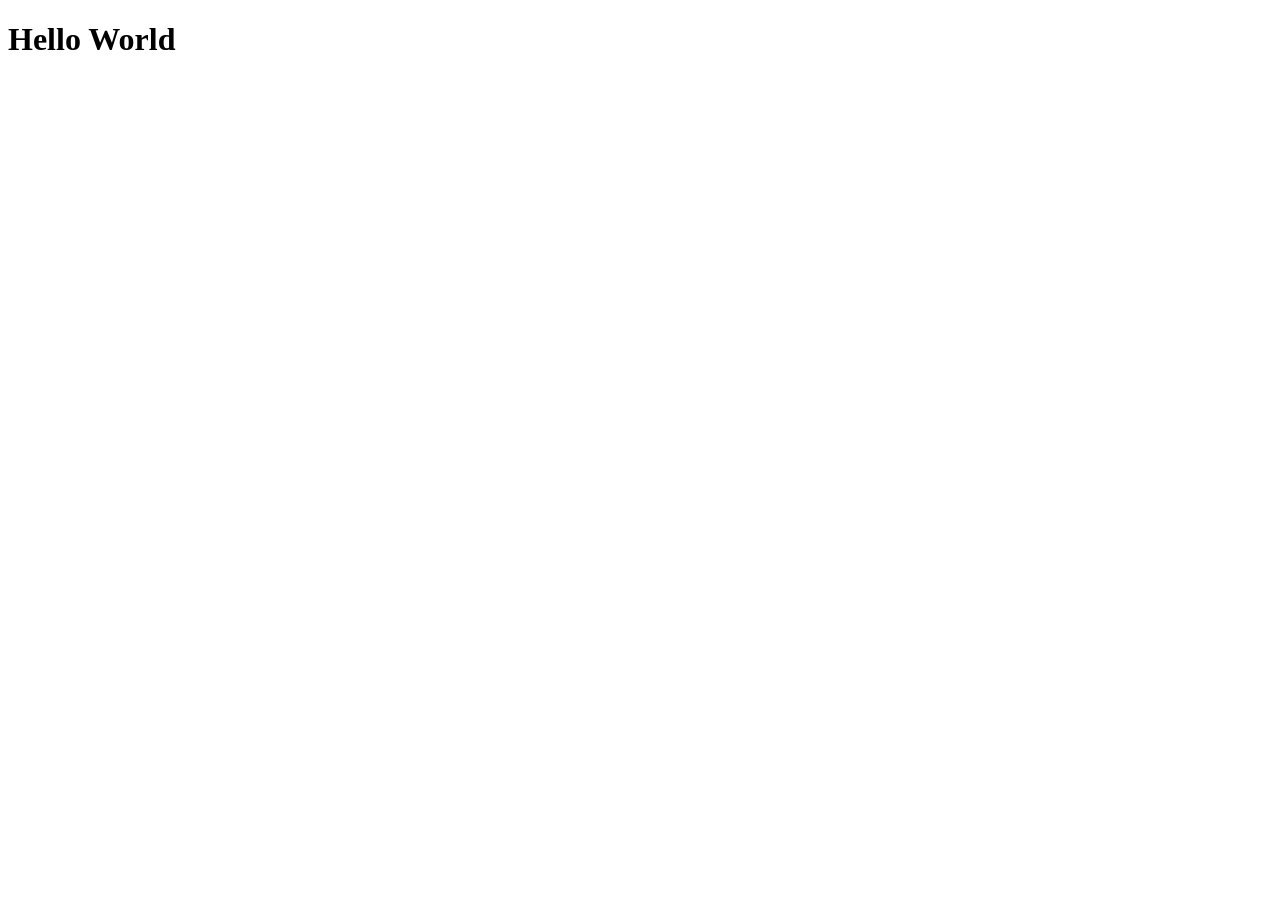
==== client/index.html @ 52c30cd9 "first commit" ====
<!DOCTYPE html>
<html lang="en">
<head>
    <meta charset="UTF-8">
    <meta name="viewport" content="width=device-width, initial-scale=1.0">
    <link rel="stylesheet" href="css/style.css">
    <title>Document</title>
</head>
<body>
    <p><h1>
        Hello World
    </h1></p>
</body>
</html>
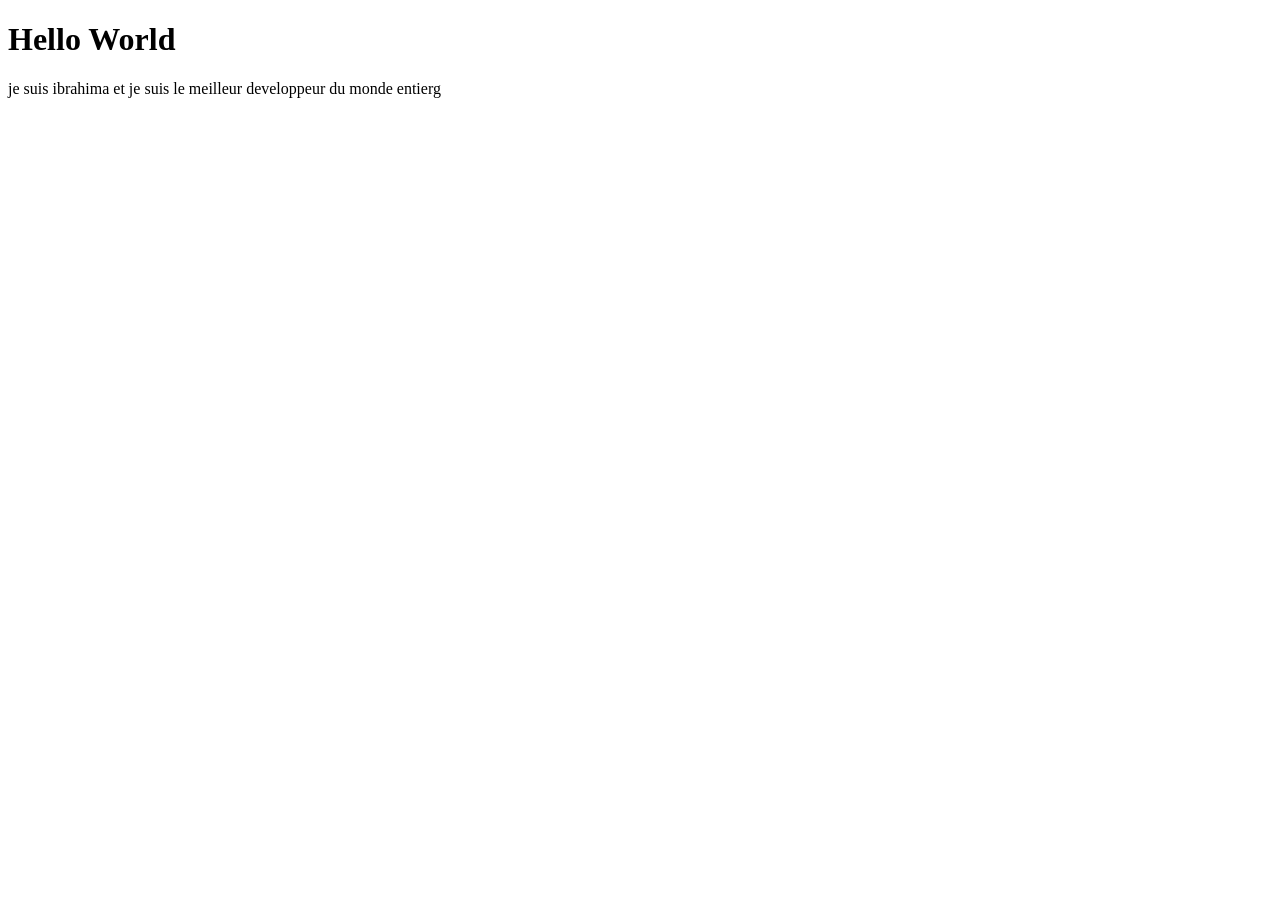
==== commit 64e21df0: "test" ====
--- a/client/index.html
+++ b/client/index.html
@@ -10,5 +10,6 @@
     <p><h1>
         Hello World
     </h1></p>
+    <P>je suis ibrahima et je suis le meilleur developpeur du monde entierg</P>
 </body>
 </html>
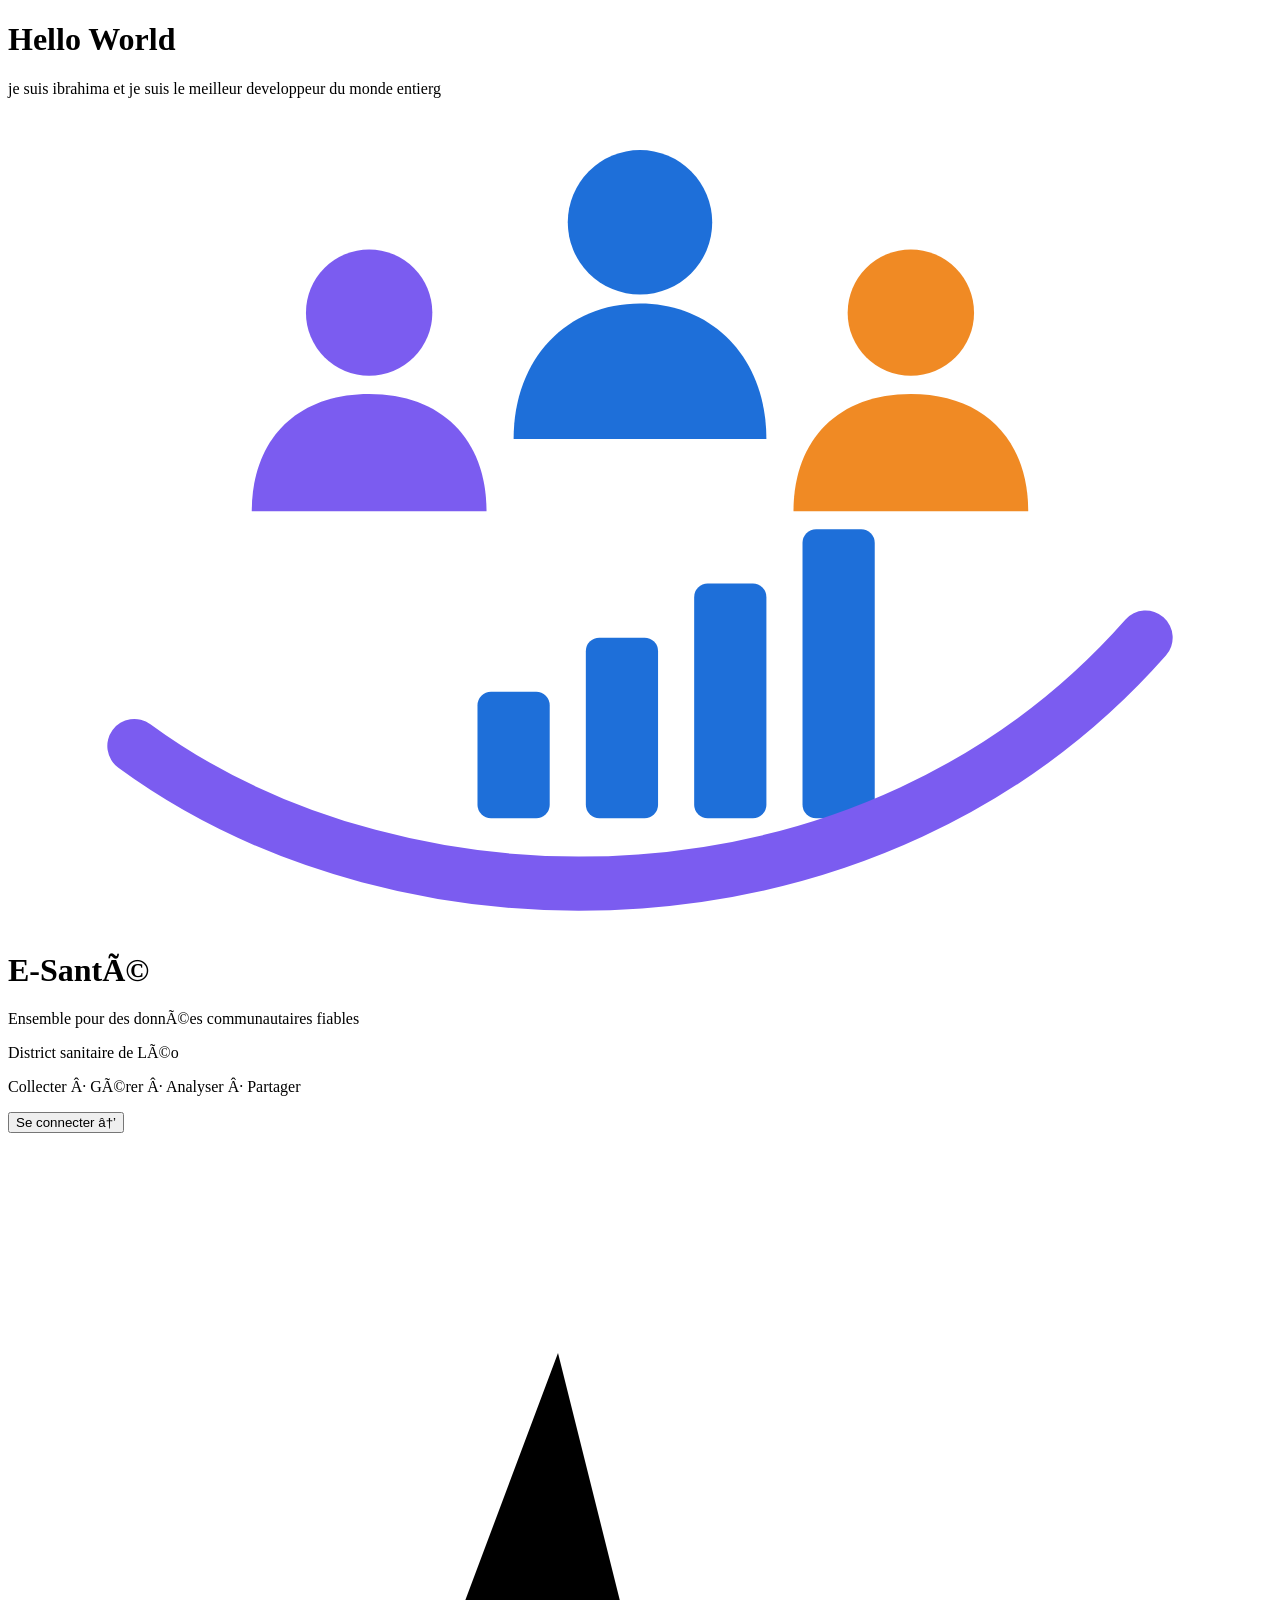
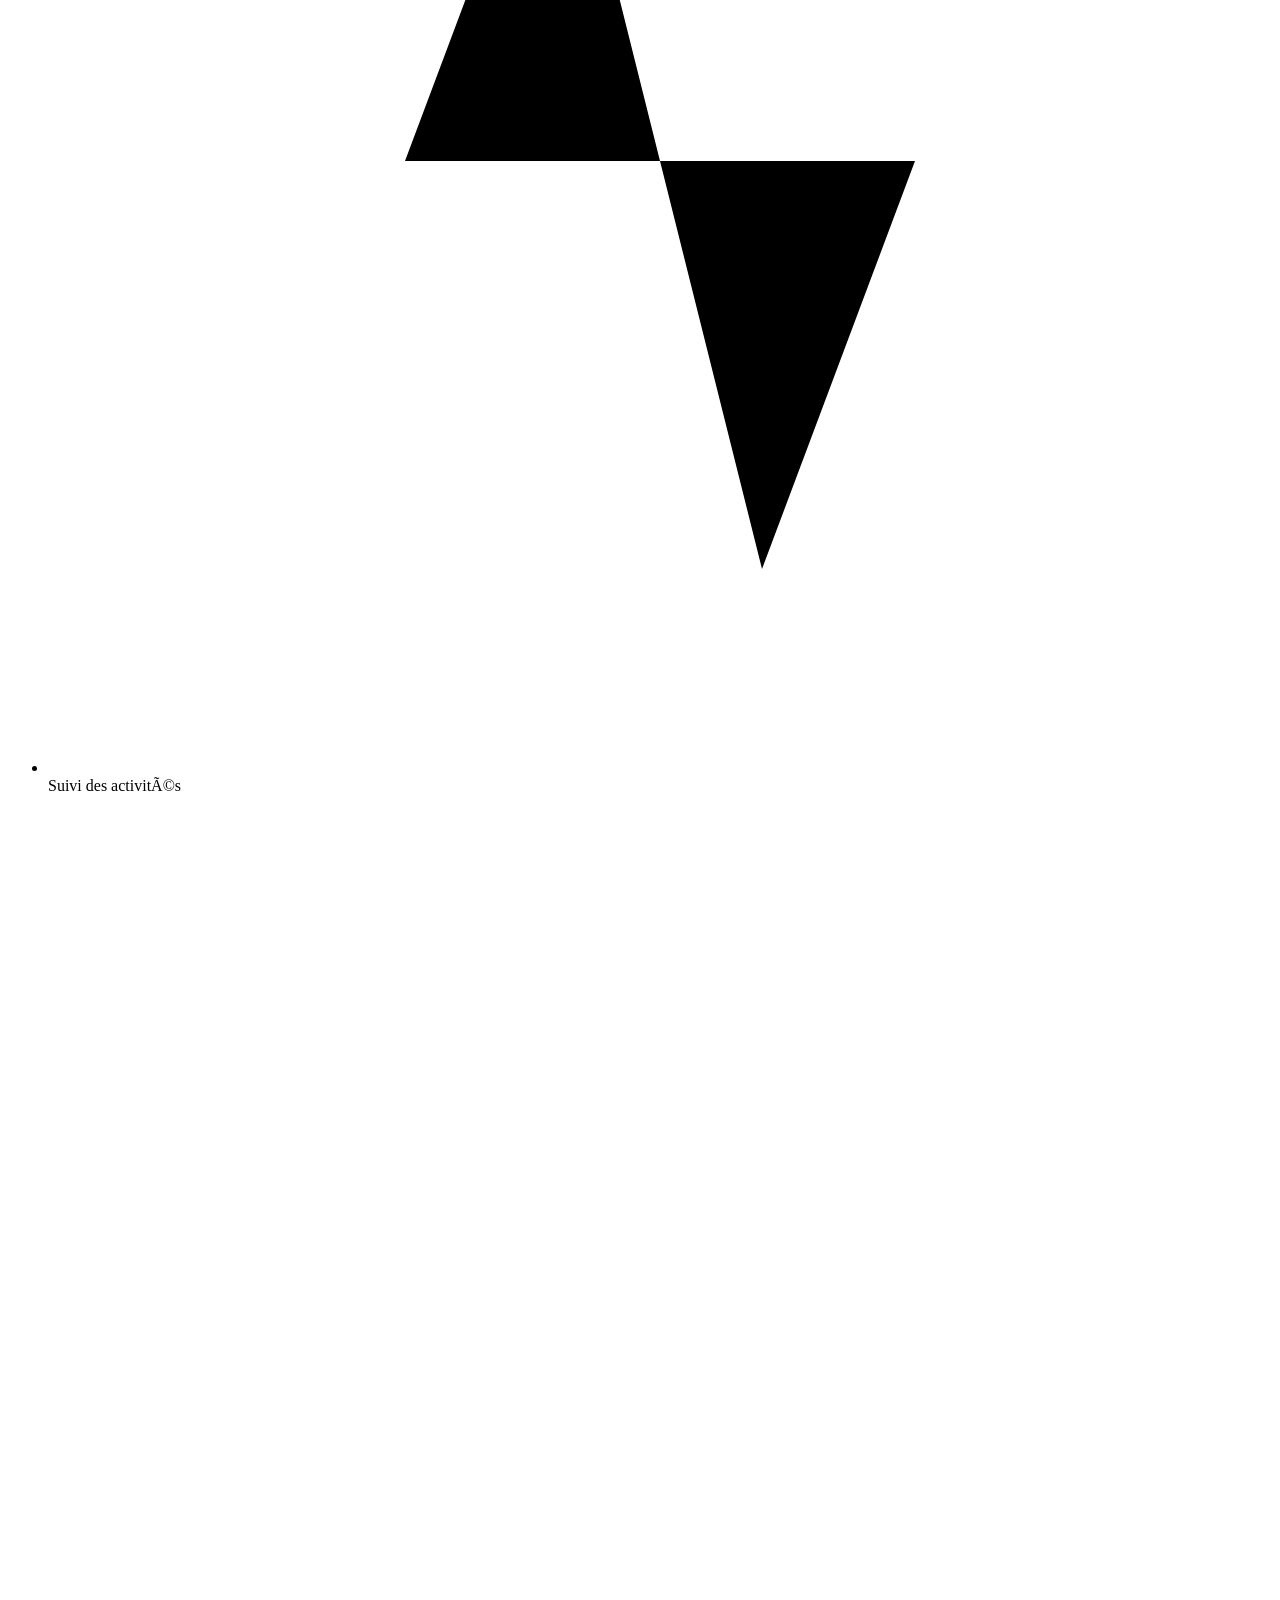
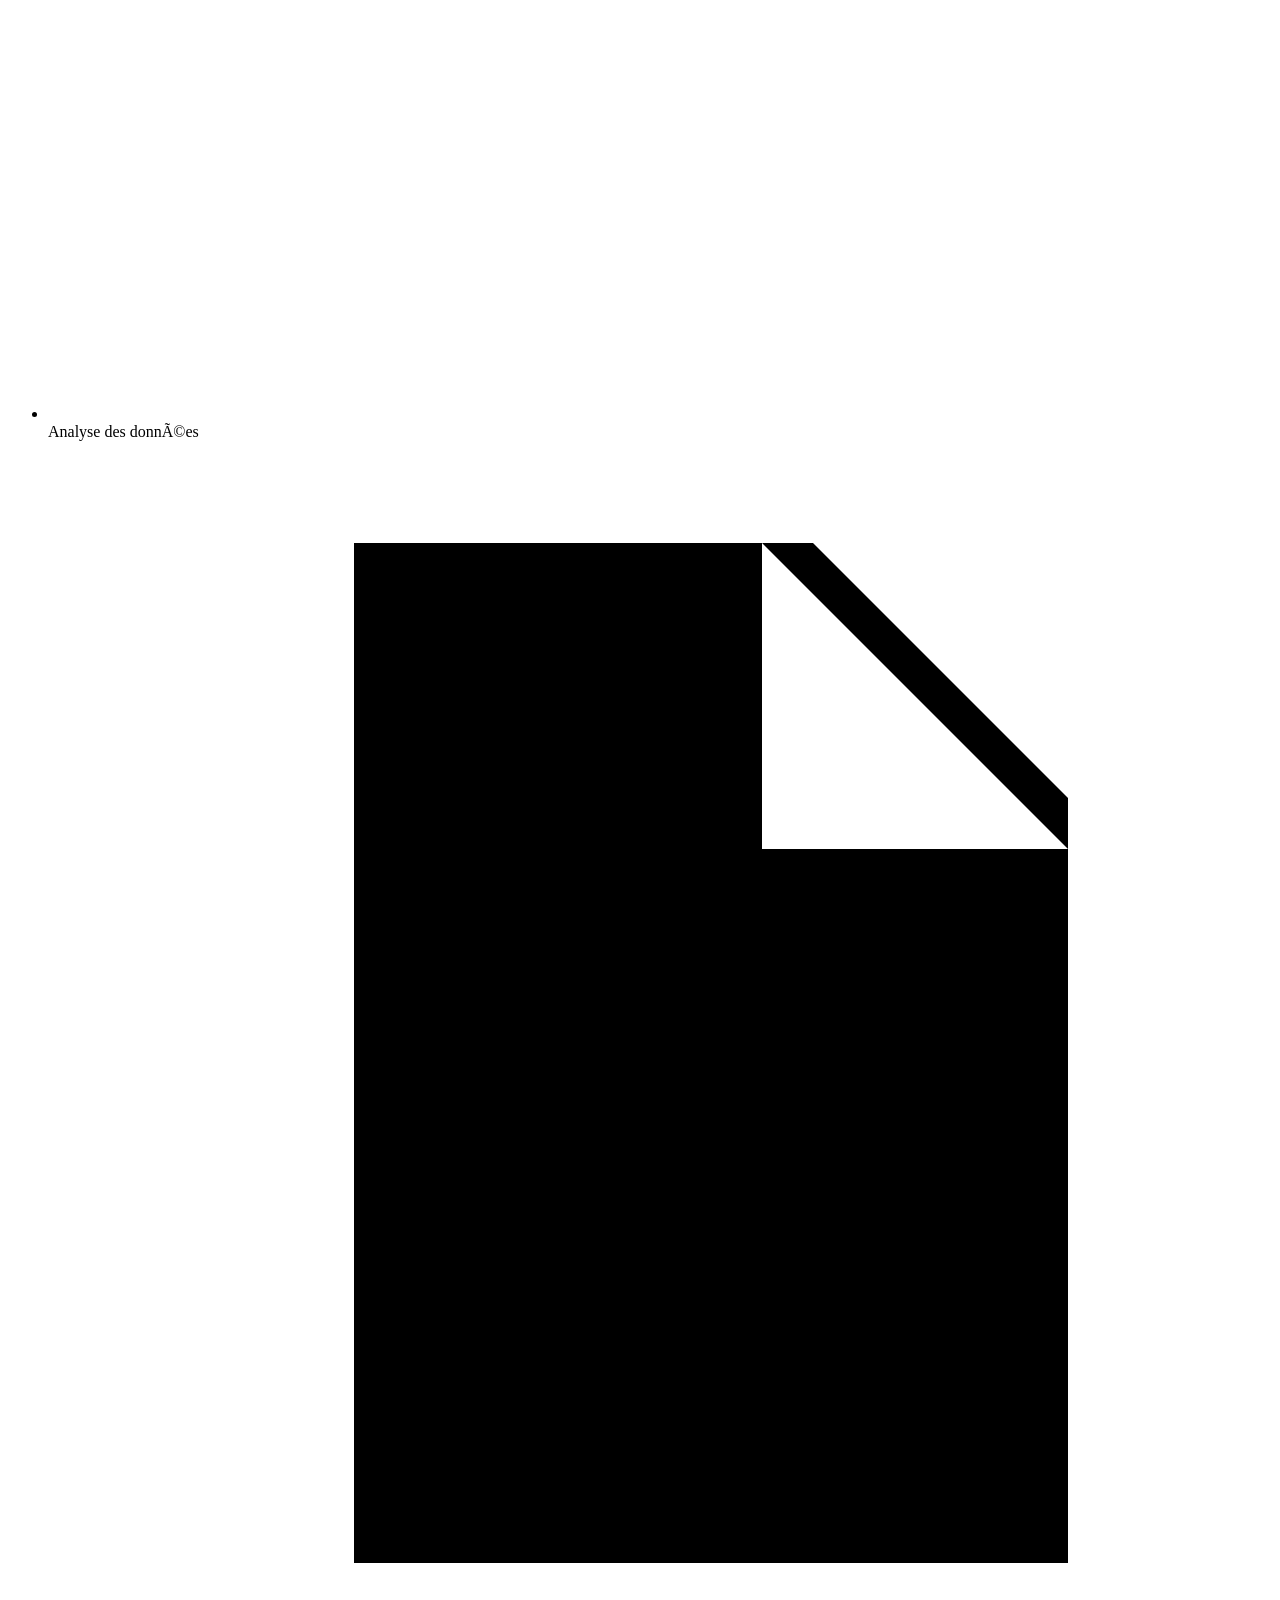
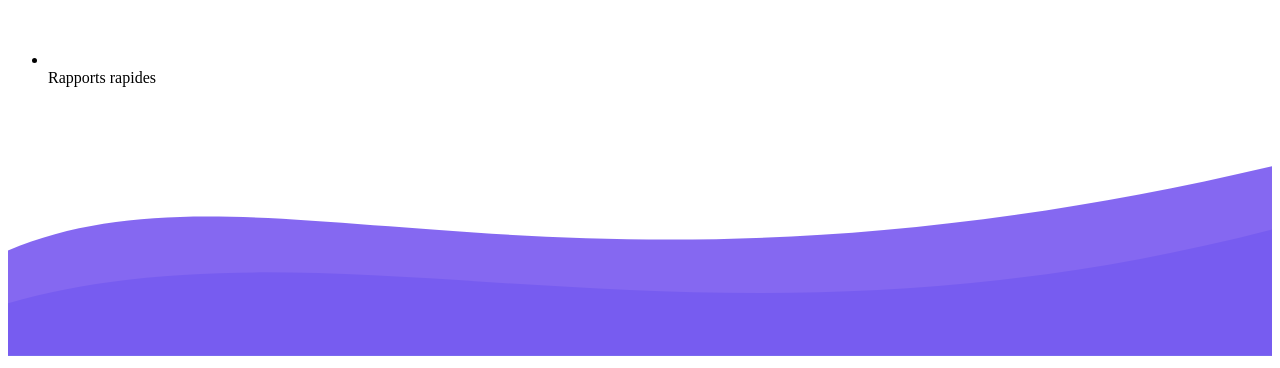
==== commit 75211b28: "Conception du backend et reste des api" ====
--- a/client/index.html
+++ b/client/index.html
@@ -1,15 +1,85 @@
-<!DOCTYPE html>
-<html lang="en">
+﻿<!DOCTYPE html>
+<html lang="fr">
 <head>
-    <meta charset="UTF-8">
-    <meta name="viewport" content="width=device-width, initial-scale=1.0">
-    <link rel="stylesheet" href="css/style.css">
-    <title>Document</title>
+  <meta charset="UTF-8">
+  <meta name="viewport" content="width=device-width, initial-scale=1.0">
+  <title>E-SantÃ© | Connexion</title>
+  <meta name="theme-color" content="#0b3a6e">
+  <link rel="stylesheet" href="/css/style.css">
 </head>
 <body>
     <p><h1>
         Hello World
     </h1></p>
     <P>je suis ibrahima et je suis le meilleur developpeur du monde entierg</P>
+  <div class="page">
+
+    <!-- Colonne image (photo : client/img/agent.jpg) -->
+    <section class="visuel" aria-hidden="true"></section>
+
+    <!-- Colonne connexion -->
+    <main class="panneau">
+      <div class="contenu">
+
+        <svg class="logo" viewBox="0 0 140 90" role="img" aria-label="Logo CommuData+">
+          <circle cx="70" cy="12" r="8" fill="#1e6fd9"/>
+          <path d="M56 36c0-9 6-15 14-15s14 6 14 15z" fill="#1e6fd9"/>
+          <circle cx="40" cy="22" r="7" fill="#7b5cf0"/>
+          <path d="M27 44c0-8 5-13 13-13s13 5 13 13z" fill="#7b5cf0"/>
+          <circle cx="100" cy="22" r="7" fill="#f08a24"/>
+          <path d="M87 44c0-8 5-13 13-13s13 5 13 13z" fill="#f08a24"/>
+          <rect x="52" y="64" width="8" height="14" rx="1.5" fill="#1e6fd9"/>
+          <rect x="64" y="58" width="8" height="20" rx="1.5" fill="#1e6fd9"/>
+          <rect x="76" y="52" width="8" height="26" rx="1.5" fill="#1e6fd9"/>
+          <rect x="88" y="46" width="8" height="32" rx="1.5" fill="#1e6fd9"/>
+          <path d="M14 70c30 22 82 22 112-12" fill="none" stroke="#7b5cf0" stroke-width="6" stroke-linecap="round"/>
+        </svg>
+
+        <h1 class="marque">E-SantÃ©</h1>
+        <p class="accroche">Ensemble pour des donnÃ©es communautaires fiables</p>
+
+        <div class="badge-district">District sanitaire de LÃ©o</div>
+        <p class="slogan">Collecter Â· GÃ©rer Â· Analyser Â· Partager</p>
+
+        <button id="btn-connexion" class="btn-principal" type="button">
+          Se connecter <span aria-hidden="true">â†’</span>
+        </button>
+
+        <form id="form-connexion" class="formulaire" hidden>
+          <label for="identifiant">Identifiant</label>
+          <input id="identifiant" type="text" autocomplete="username" required>
+
+          <label for="motdepasse">Mot de passe</label>
+          <input id="motdepasse" type="password" autocomplete="current-password" required>
+
+          <p id="erreur" class="erreur" hidden></p>
+          <button class="btn-principal" type="submit">Valider <span aria-hidden="true">â†’</span></button>
+        </form>
+
+        <ul class="atouts">
+          <li>
+            <svg viewBox="0 0 24 24" aria-hidden="true"><path d="M3 12h4l3-8 4 16 3-8h4"/></svg>
+            <span>Suivi des activitÃ©s</span>
+          </li>
+          <li>
+            <svg viewBox="0 0 24 24" aria-hidden="true"><path d="M4 20V10M10 20V4M16 20v-7M22 20H2"/></svg>
+            <span>Analyse des donnÃ©es</span>
+          </li>
+          <li>
+            <svg viewBox="0 0 24 24" aria-hidden="true"><path d="M6 2h9l5 5v15H6zM14 2v6h6M9 13h8M9 17h8"/></svg>
+            <span>Rapports rapides</span>
+          </li>
+        </ul>
+      </div>
+
+      <svg class="vague" viewBox="0 0 600 120" preserveAspectRatio="none" aria-hidden="true">
+        <path d="M0 95C160 50 330 130 600 60V120H0Z" fill="#4f6bed"/>
+        <path d="M0 70C120 20 260 110 600 30V120H0Z" fill="#7b5cf0" opacity=".92"/>
+      </svg>
+    </main>
+
+  </div>
+
+  <script src="/js/login.js"></script>
 </body>
-</html>+</html>
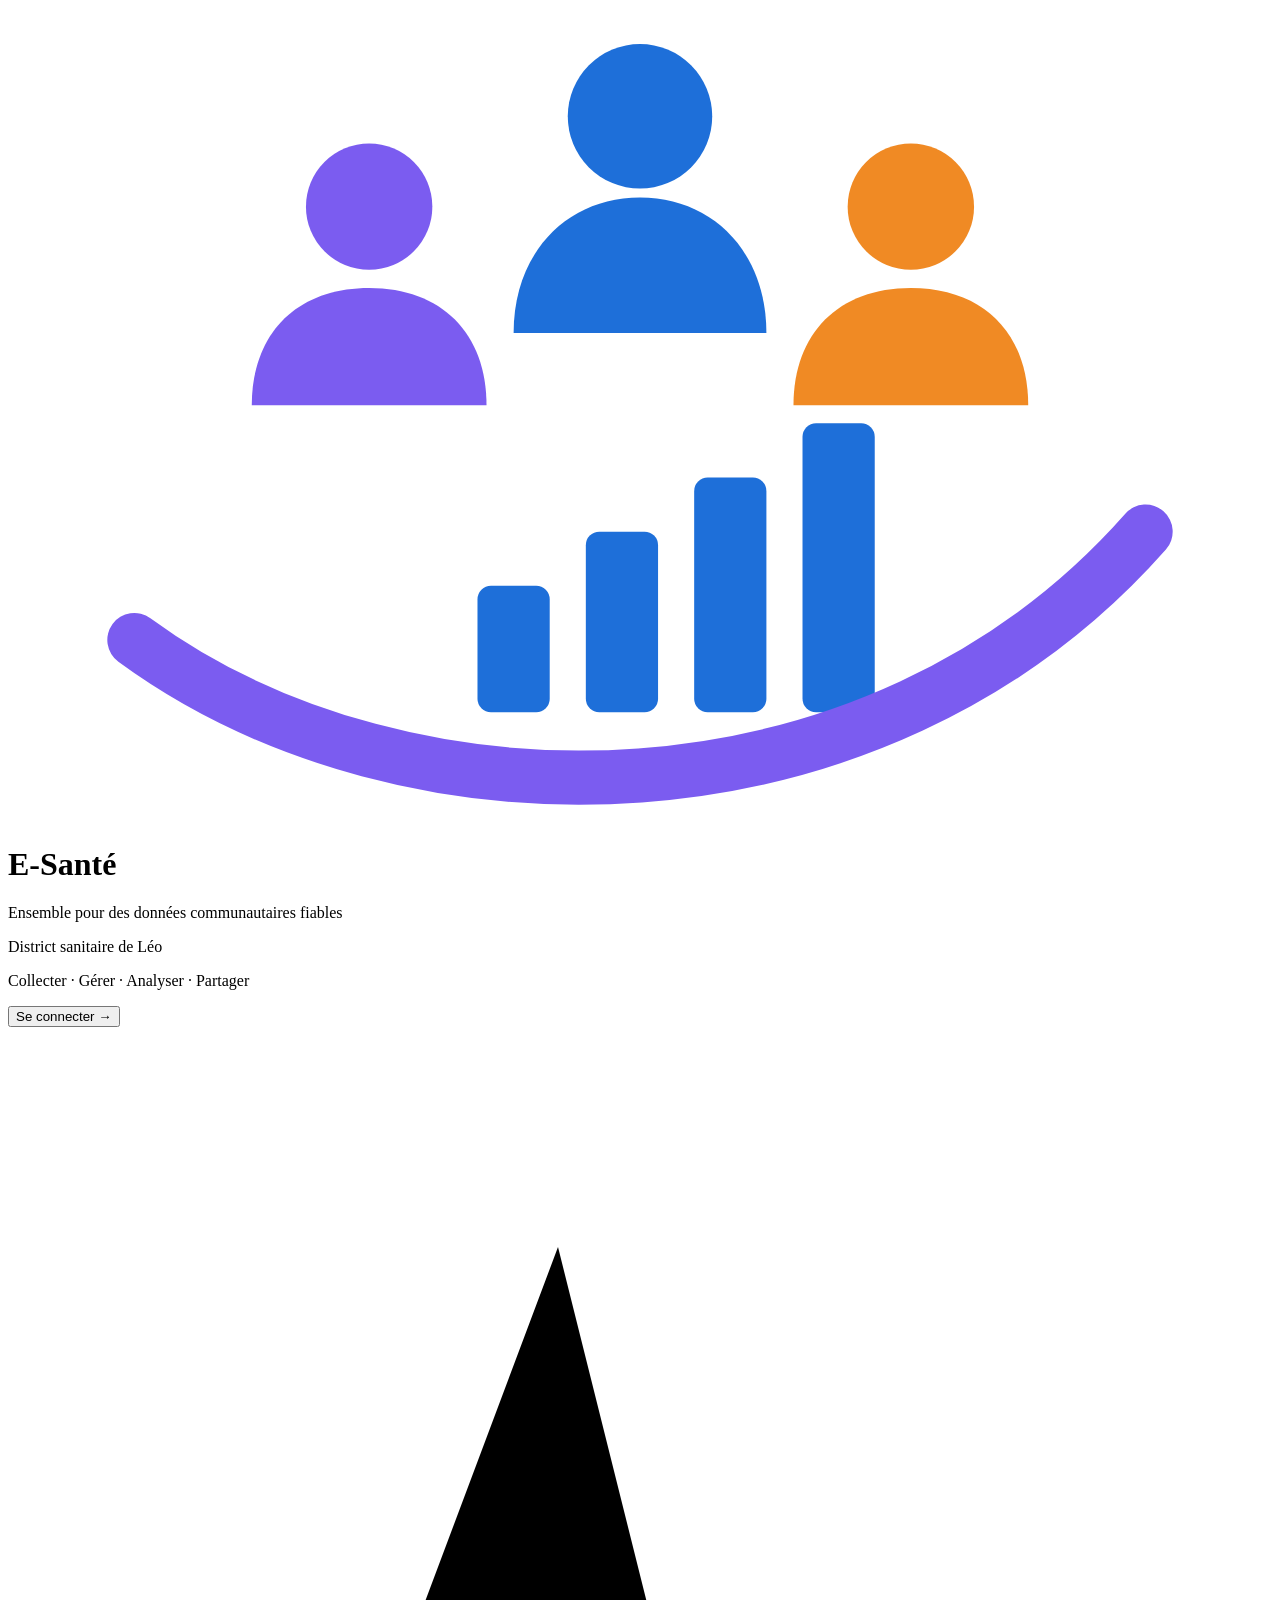
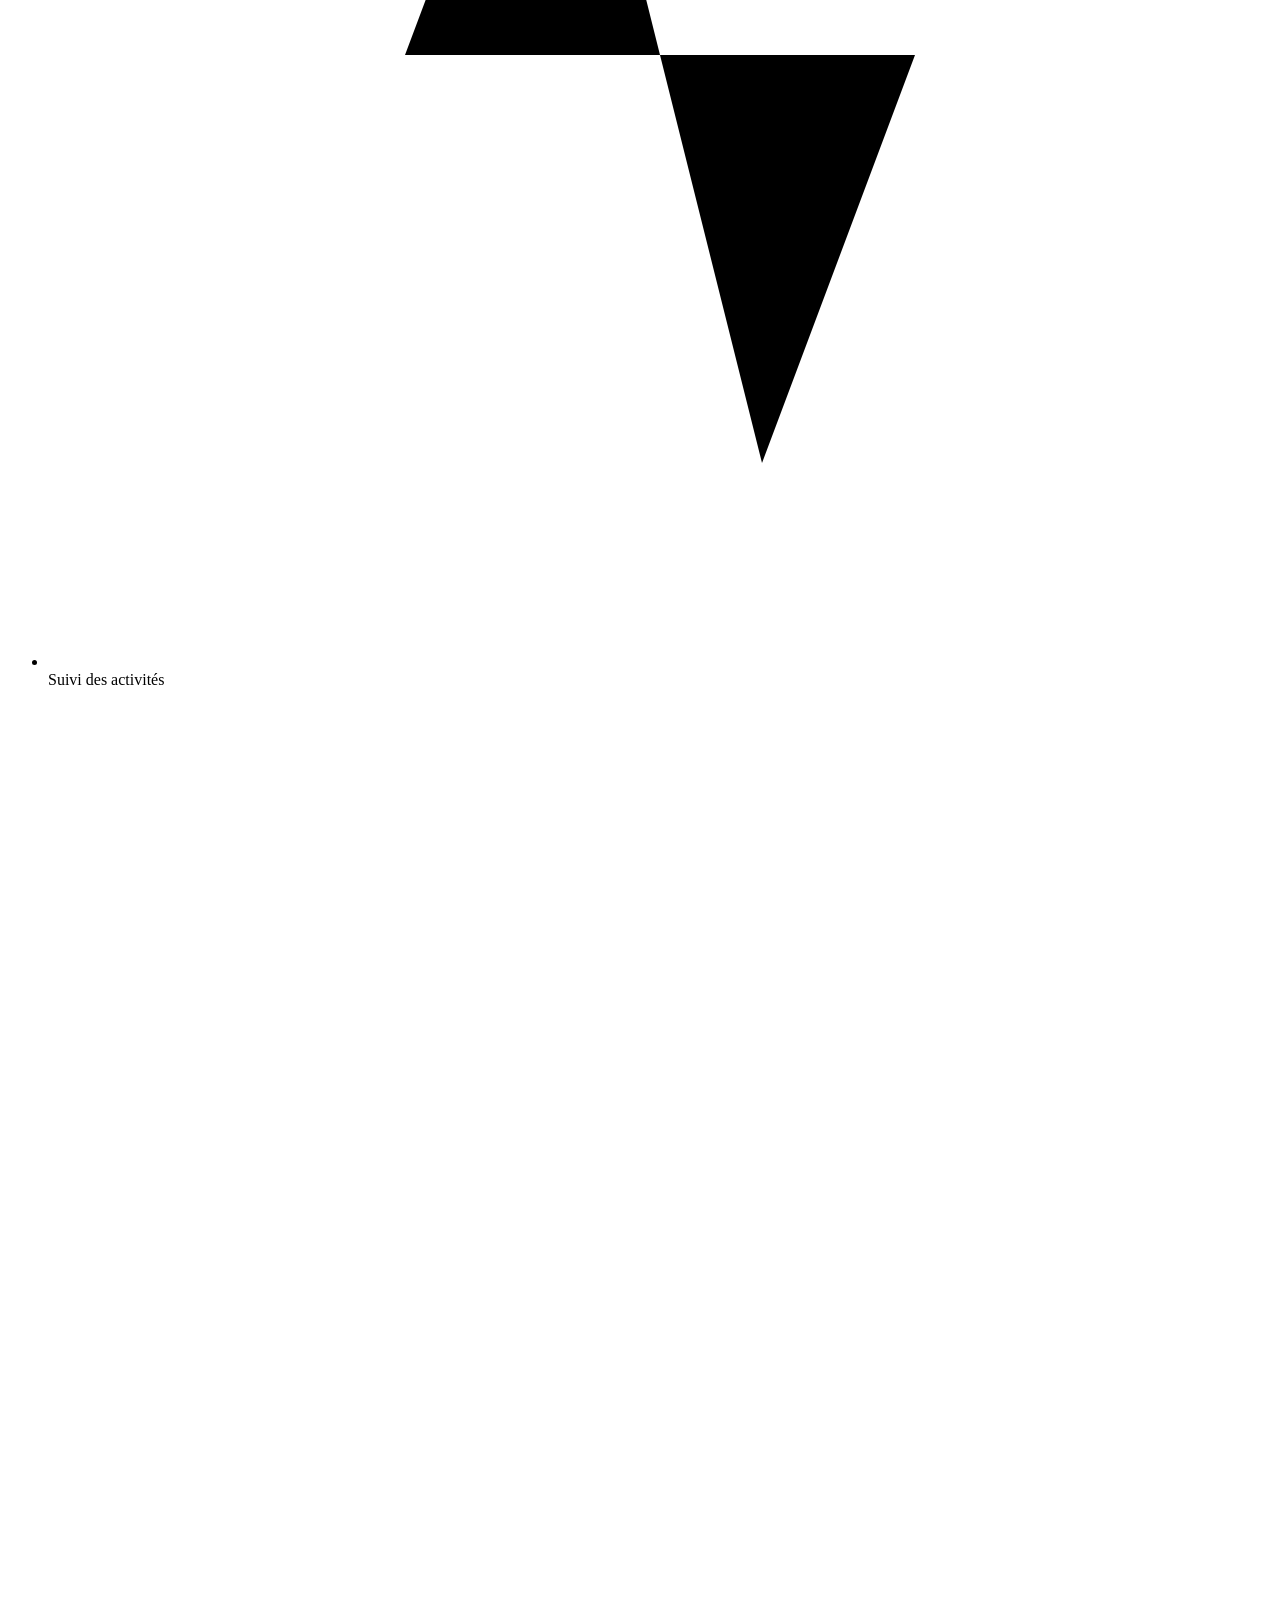
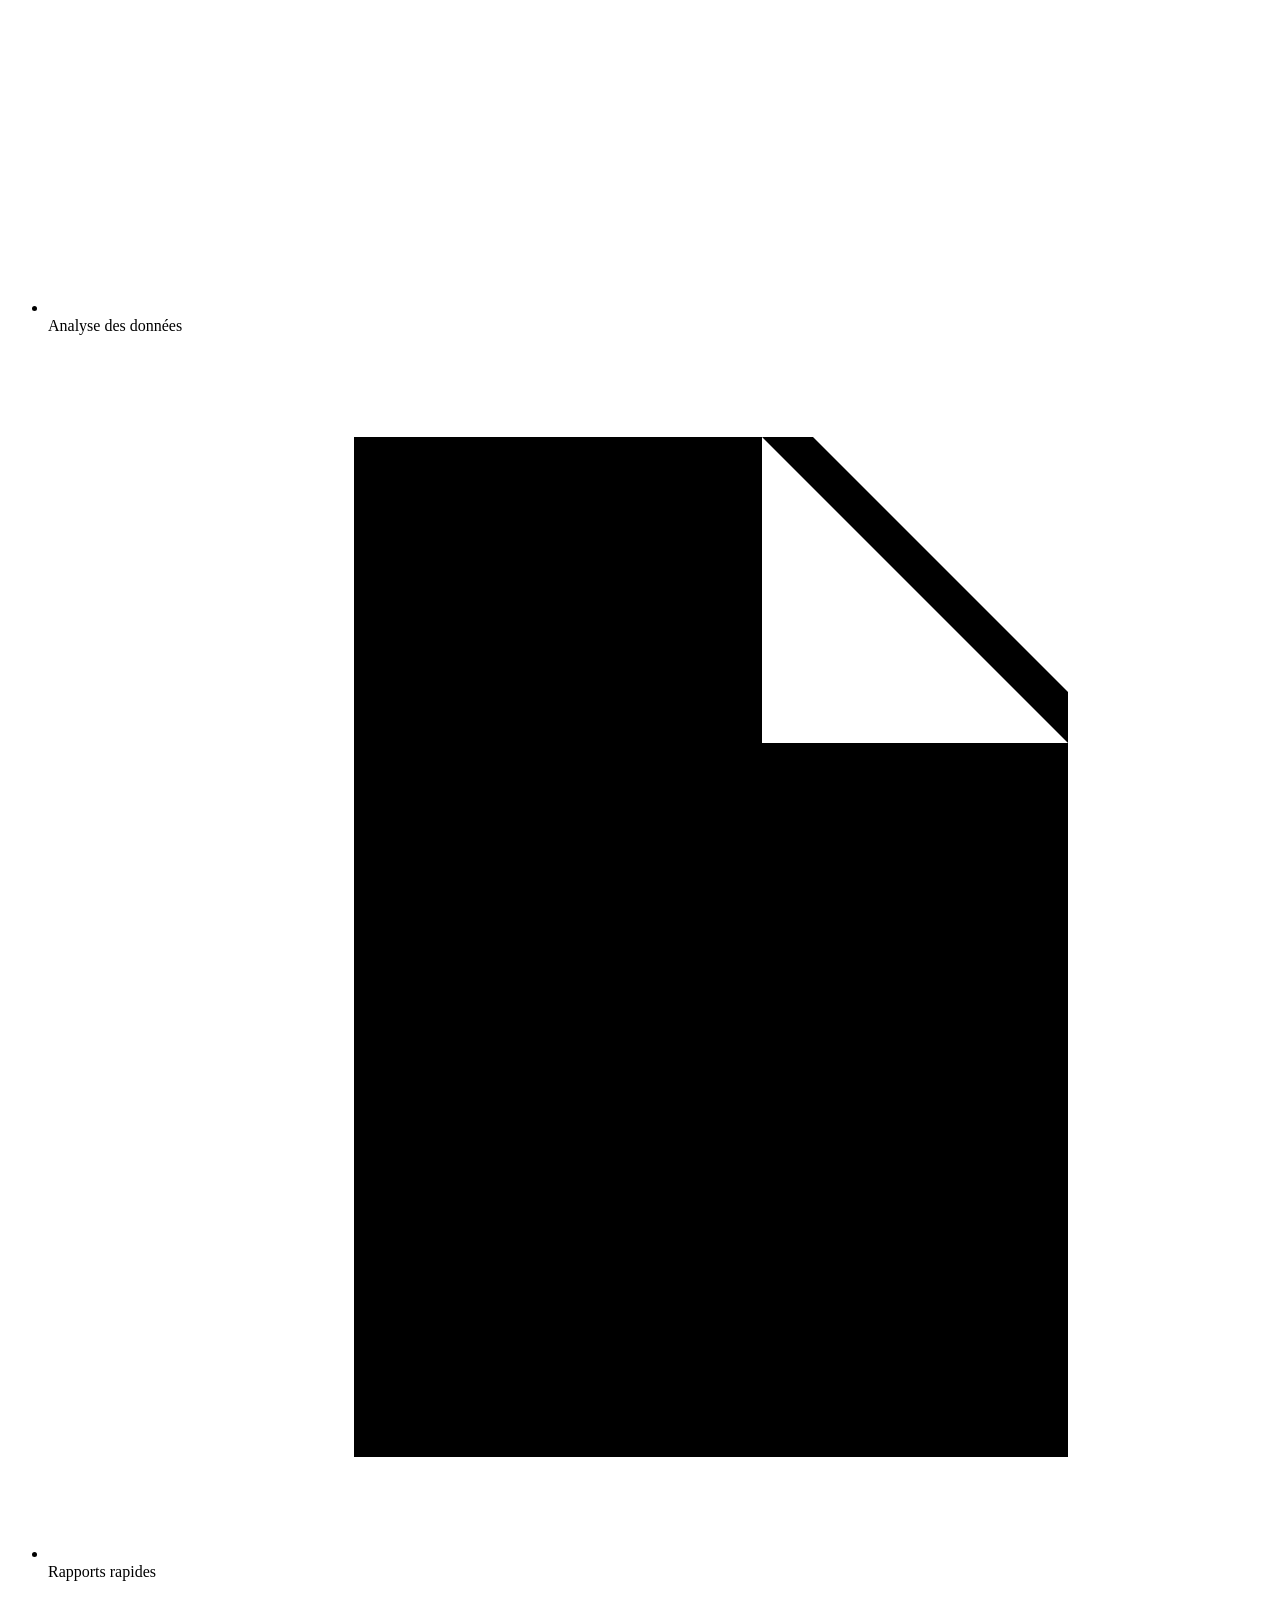
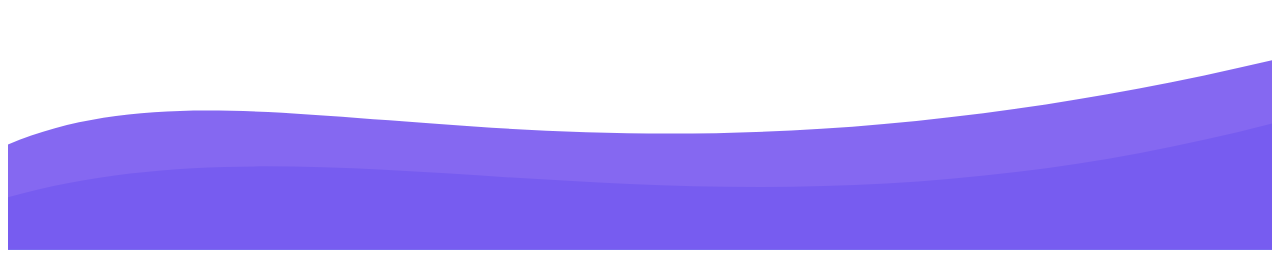
==== commit e00dd6fc: "Etape frontend" ====
--- a/client/index.html
+++ b/client/index.html
@@ -3,25 +3,21 @@
 <head>
   <meta charset="UTF-8">
   <meta name="viewport" content="width=device-width, initial-scale=1.0">
-  <title>E-SantÃ© | Connexion</title>
+  <title>E-Santé | Connexion</title>
   <meta name="theme-color" content="#0b3a6e">
   <link rel="stylesheet" href="/css/style.css">
 </head>
 <body>
-    <p><h1>
-        Hello World
-    </h1></p>
-    <P>je suis ibrahima et je suis le meilleur developpeur du monde entierg</P>
   <div class="page">
 
-    <!-- Colonne image (photo : client/img/agent.jpg) -->
+    <!-- Colonne image (photo : client/img/agent.png) -->
     <section class="visuel" aria-hidden="true"></section>
 
     <!-- Colonne connexion -->
     <main class="panneau">
       <div class="contenu">
 
-        <svg class="logo" viewBox="0 0 140 90" role="img" aria-label="Logo CommuData+">
+        <svg class="logo" viewBox="0 0 140 90" role="img" aria-label="Logo E-Santé">
           <circle cx="70" cy="12" r="8" fill="#1e6fd9"/>
           <path d="M56 36c0-9 6-15 14-15s14 6 14 15z" fill="#1e6fd9"/>
           <circle cx="40" cy="22" r="7" fill="#7b5cf0"/>
@@ -35,14 +31,14 @@
           <path d="M14 70c30 22 82 22 112-12" fill="none" stroke="#7b5cf0" stroke-width="6" stroke-linecap="round"/>
         </svg>
 
-        <h1 class="marque">E-SantÃ©</h1>
-        <p class="accroche">Ensemble pour des donnÃ©es communautaires fiables</p>
+        <h1 class="marque">E-Santé</h1>
+        <p class="accroche">Ensemble pour des données communautaires fiables</p>
 
-        <div class="badge-district">District sanitaire de LÃ©o</div>
-        <p class="slogan">Collecter Â· GÃ©rer Â· Analyser Â· Partager</p>
+        <div class="badge-district">District sanitaire de Léo</div>
+        <p class="slogan">Collecter · Gérer · Analyser · Partager</p>
 
         <button id="btn-connexion" class="btn-principal" type="button">
-          Se connecter <span aria-hidden="true">â†’</span>
+          Se connecter <span aria-hidden="true">→</span>
         </button>
 
         <form id="form-connexion" class="formulaire" hidden>
@@ -53,17 +49,17 @@
           <input id="motdepasse" type="password" autocomplete="current-password" required>
 
           <p id="erreur" class="erreur" hidden></p>
-          <button class="btn-principal" type="submit">Valider <span aria-hidden="true">â†’</span></button>
+          <button class="btn-principal" type="submit">Valider <span aria-hidden="true">→</span></button>
         </form>
 
         <ul class="atouts">
           <li>
             <svg viewBox="0 0 24 24" aria-hidden="true"><path d="M3 12h4l3-8 4 16 3-8h4"/></svg>
-            <span>Suivi des activitÃ©s</span>
+            <span>Suivi des activités</span>
           </li>
           <li>
             <svg viewBox="0 0 24 24" aria-hidden="true"><path d="M4 20V10M10 20V4M16 20v-7M22 20H2"/></svg>
-            <span>Analyse des donnÃ©es</span>
+            <span>Analyse des données</span>
           </li>
           <li>
             <svg viewBox="0 0 24 24" aria-hidden="true"><path d="M6 2h9l5 5v15H6zM14 2v6h6M9 13h8M9 17h8"/></svg>
@@ -82,4 +78,4 @@
 
   <script src="/js/login.js"></script>
 </body>
-</html>
+</html>
